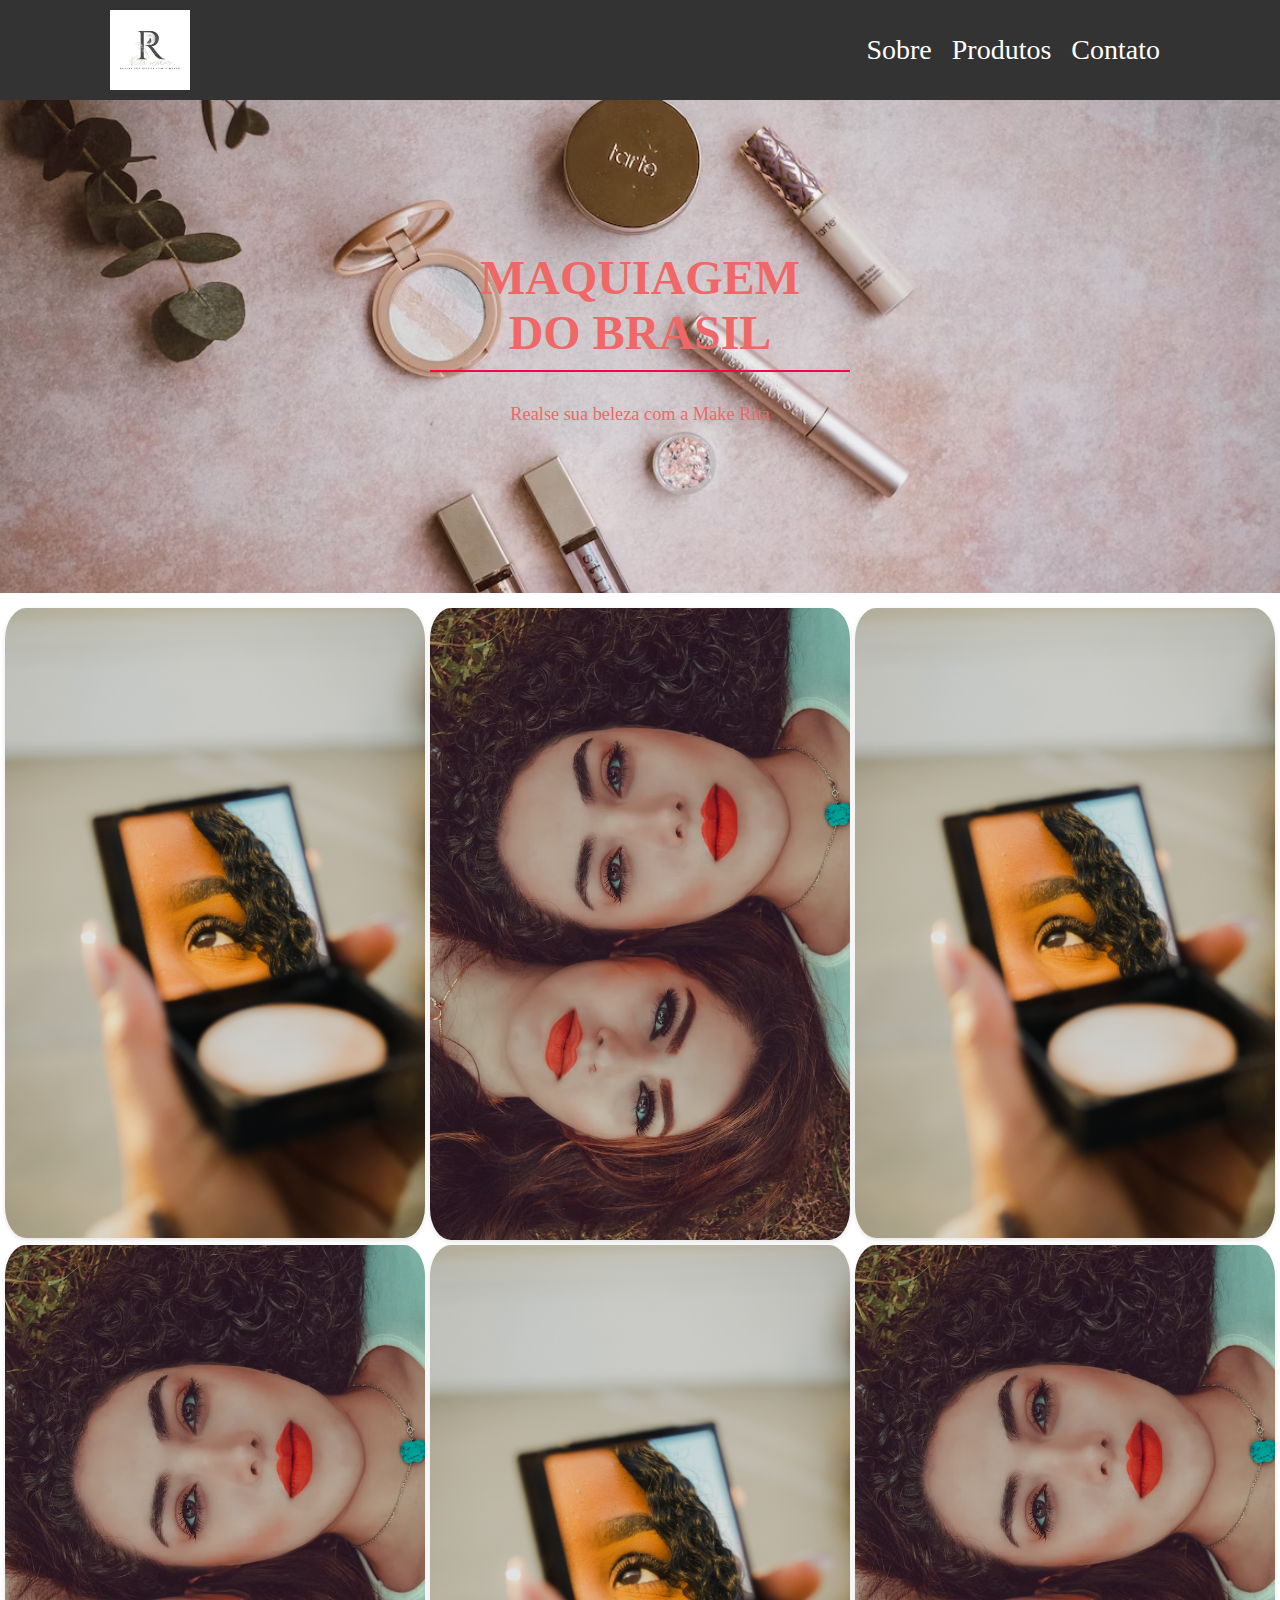
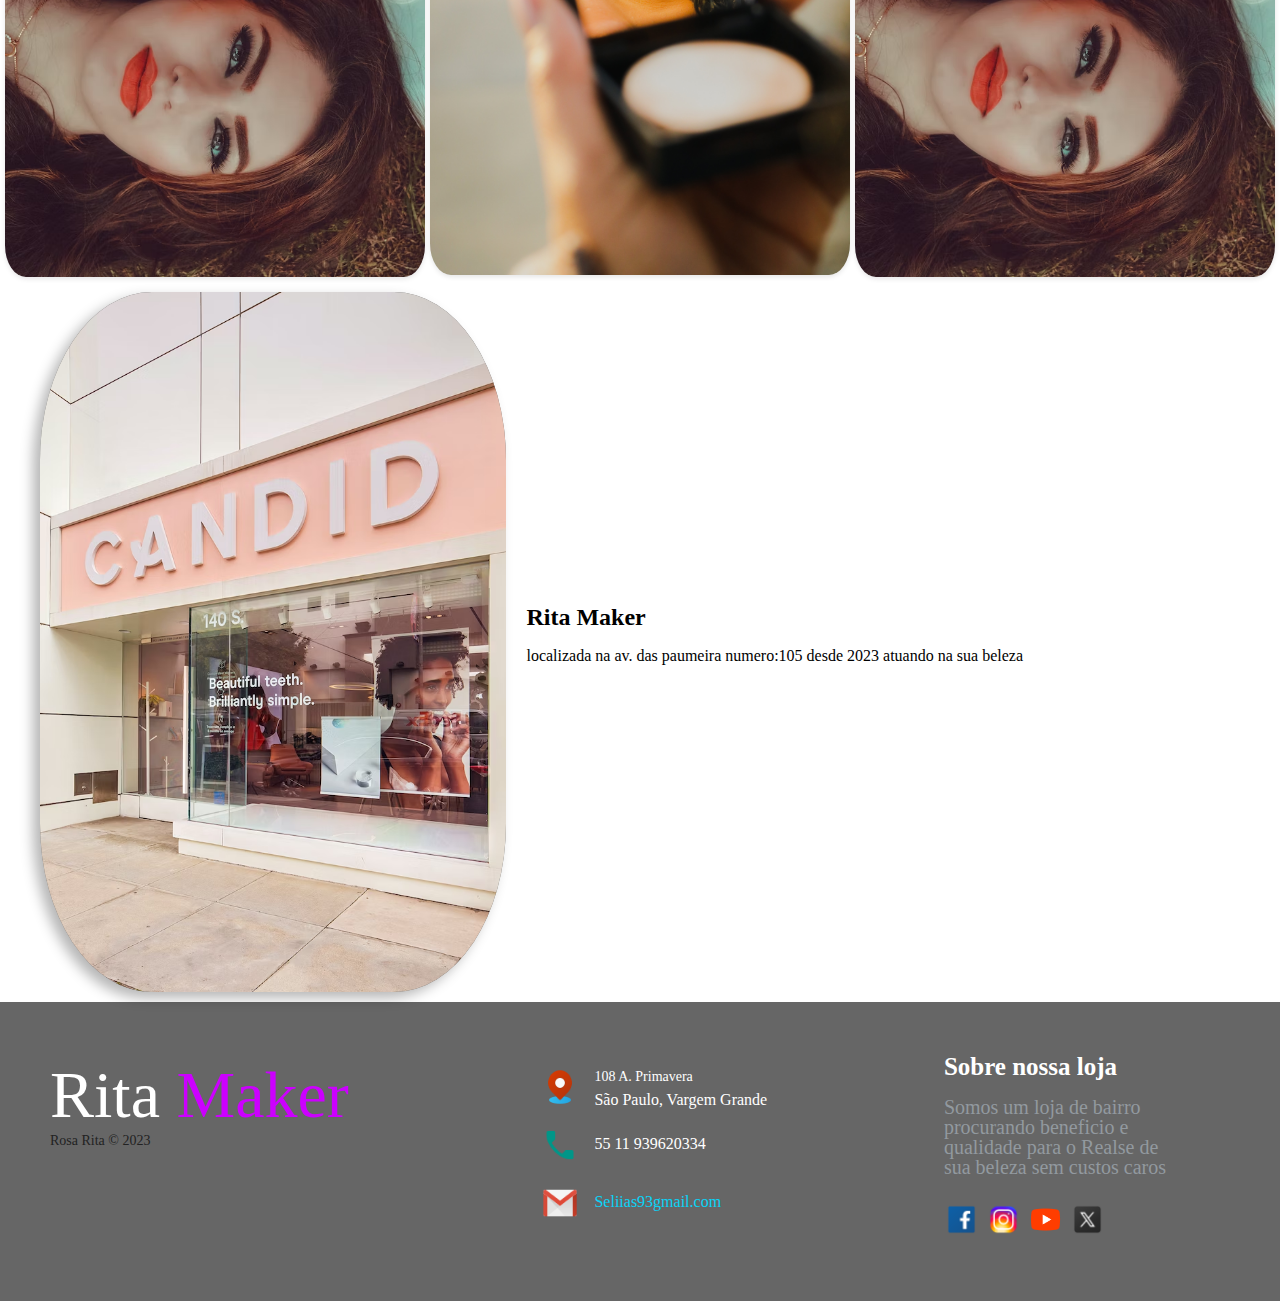
==== index.html @ ff686bc4 "." ====
<!DOCTYPE html>
<html lang="pt-br">
<head>
    <meta charset="UTF-8">
    <meta name="viewport" content="width=device-width, initial-scale=1.0">
    <link rel="stylesheet" href="style.css">
    <title>Menu de Interação</title>
    <styl>
    </style>
</head>
<body>
    
    <header>
        <img src="img/Untitled_logo_1_free-file.jpg" alt="Logo da Loja">
        <nav>
            <a href="sobre.html">Sobre</a>
            <a href="#">Produtos</a>
            <a href="#">Contato</a>
        </nav>
    </header>

    
	<main class="intro">
		<h1>Maquiagem<br>do Brasil</h1>
		<p>Realse sua beleza com a Make Rita </p>
	</main>


    <div class="container">
    <div class="gallery"> 
        <img src="img/peter-kalonji-LH74lRYvBY4-unsplash.jpg" alt="Foto 1" class="grow">
        <img src="img/2.avif" alt="Foto 2" class="grow">
        <img src="img/peter-kalonji-LH74lRYvBY4-unsplash.jpg" alt="Foto 3" class="grow">
        <img src="img/2.avif" alt="Foto 4" class="grow">
        <img src="img/peter-kalonji-LH74lRYvBY4-unsplash.jpg" alt="Foto 5" class="grow">
        <img src="img/2.avif" alt="Foto 6" class="grow">
    </div>
</div>

<div class="container-house">
    <div class="content-house">
        <h1>Rita Maker</h1>
        <p>localizada na av. das paumeira  numero:105 desde 2023 atuando na sua beleza </p>
    </div>
    <div class="image-house">
        <img  src="img/house.avif"  height="700px" alt="house" class="img-house">
    </div>
</div>

    <footer class="footer-distributed">
    
    <div class="footer-left">
    
     <h3>Rita <span>Maker</span></h3>
    <p class="footer-company-name">Rosa Rita © 2023</p>
    </div>
    <div class="footer-center">
        <div class="localization" >
            <i class="fa fa-map-marker"> <img src="img/img/icons8-localização-48.png"  height="40px" alt=""></i>
            <p><span>108 A. Primavera</span> São Paulo, Vargem Grande</p>
        </div>
    <div class="localization">
        <i class="fa fa-phone"><img src="img/img/icons8-telefone-48.png" height="40px" alt=""></i>
        <p>55 11  939620334</p>
    </div>
    <div class="localization">
        <i class="fa fa-envelope"><img src="img/img/icons8-gmail-48.png" height="40px"  alt="telefone"></i>
        <p><a href="mailto:support@company.com">Seliias93gmail.com</a></p>
    </div>
    </div>
    <div class="footer-right">
        <p class="footer-company-about">
        <span>Sobre nossa loja </span>
        Somos um loja de bairro procurando beneficio e qualidade para o Realse de sua beleza sem 
        custos caros  </p> 
    <div class="footer-icons">
        <a href="#"><i class="fa fa-facebook"><img src="img/icons8-facebook-windows-11-color/icons8-facebook-144.png" alt=""></i></a>
        <a href="#"><i class="fa fa-twitter"> <img src="img/icons8-instagram-color/icons8-instagram-144.png" alt=""></i></a>
        <a href="#"><i class="fa fa-linkedin"><img src="img/icons8-reproduzir-youtube-color/icons8-reproduzir-youtube-240.png" alt=""></i></a>
        <a href="#"><i class="fa fa-github"> <img src="img/icons8-twitterx-windows-11-color/icons8-twitterx-144.png" alt=""></i></a>
    </div>
    </div>
    </footer>
    </div>

    

<script src="script.js"></script>

</body>
</html>
---- style.css ----
body {
    font-family: Arial, sans-serif;
    margin: 0;
    padding: 0;
}

header {
    display: flex;
    font-family: Arial, Helvetica, sans-serif;
    align-items: center;
    justify-content: space-between;
    background-color: #333;
    font-size: 28px;
    padding: 10px 110px;
}

.container{
	margin: auto;
	display: block;
}

.intro {
    background:  url('img/photo-15.avif') no-repeat center center;
    background-size: cover;
    padding: 150px 0px; 
    text-align: center;
    color: #f06767;
    margin-bottom: 10px;
}

.intro h1 {

    text-transform: uppercase;
    font-size: 3em;
}

.intro h1::after{
    content: '';
    display: block;
    width: 420px;
    height: 2px;
    background: #ff004c;
    margin: 10px auto;
}

.intro p {
    font-style: arial;
    font-size: 1.145em;
    font: bold;
}


img {
    display: block;
    max-width: 100%;
	background-color: #666;
  }
  
header img {
    max-width: 80px;
    height: auto;
}

nav {
    display: flex;
    align-items: center;
}

nav a {
    color: #fff;
    text-decoration: none;
    padding: 8px 10px;
}


.gallery {
    display: grid;
    grid-template-columns: repeat(3, 1fr);
    gap: 5px;
    padding: 5px;
}

.gallery img {
    max-width: auto ;
    height: auto;
    border-radius: 5%;
    box-shadow: 0px 2px 5px rgba(0, 0, 0, 0.1);
}


@import url(https://fonts.googleapis.com/css?family=Open+Sans:400,500,300,700);

* {
  font-family: Open Sans;
}



.container-house {
    display: flex;
    align-items: center;
    max-width: 1200px;
	min-width: 600px;
    margin: 0 auto;
    background-color: #fff;
    box-shadow: 0px 0px 0px rgba(0, 0, 0, 0.1);
	flex-direction: row-reverse;
	padding: 10px 10px;
}

/* Estilos para o Conteúdo */
.content-house {
    flex: 1;
    padding: 20px;
}

h1 {
    font-size: 24px;
    margin-top: 0;
}

p {
    font-size: 16px;
}

/* Estilos para a Imagem */
.image {
    flex: 1;
    display: flex;
    justify-content: flex-end;
}

.image img {
    max-width: 100%;
    max-height: 60%;
}

.img-house{
	border-radius: 24%;
    box-shadow: -7px 6px 13px #0000004a;
}

.section {
  width: 100%;
  display: inline-block;
  background: #333;
  height: 50vh;
  text-align: center;
  font-size: 22px;
  font-weight: 700;
  text-decoration: underline;
}

.footer-distributed{
	background: #666;
	box-shadow: 0 1px 1px 0 rgba(0, 0, 0, 0.12);
	box-sizing: border-box;
	width: 100%;
	text-align: left;
	font: bold 16px sans-serif;
	padding: 55px 50px;
}

.footer-distributed .footer-left,
.footer-distributed .footer-center,
.footer-distributed .footer-right{
	display: inline-block;
	vertical-align: top;
}

/* Footer left */

.footer-distributed .footer-left{
	width: 40%;
}

/* The company logo */

.footer-distributed h3{
	color:  #ffffff;
	font: normal 66px 'Open Sans', cursive;
	margin: 0;
}

.footer-distributed h3 span{
	color:  rgb(204, 0, 255);
}

/* Footer links */

.footer-distributed .footer-links{
	color:  #ffffff;
	margin: 20px 0 12px;
	padding: 0;
}

.footer-distributed .footer-links a{
	display:inline-block;
	line-height: 1.8;
  font-weight:400;
	text-decoration: none;
	color:  inherit;
}

.footer-distributed .footer-company-name{
	color:  #222;
	font-size: 14px;
	font-weight: normal;
	margin: 0;
}

/* Footer Center */

.footer-distributed .footer-center{
	width: 35%;
}

.footer-distributed .footer-center i{
	background-color:  #666;
	color: #ffffff;
	font-size: 25px;
	width: 38px;
	height: 38px;
	border-radius: 50%;
	text-align: center;
	line-height: 42px;
	margin: 10px 15px;
	vertical-align: middle;
}

.footer-distributed .footer-center i.fa-envelope{
	font-size: 17px;
	line-height: 38px;
}

.footer-distributed .footer-center p{
	display: inline-block;
	color: #ffffff;
  font-weight:400;
	vertical-align: middle;
	margin:0;
}

.footer-distributed .footer-center p span{
	display:block;
	font-weight: normal;
	font-size:14px;
	line-height:2;
}

.footer-distributed .footer-center p a{
	color:  rgb(9, 212, 248);
	text-decoration: none;;
}

.footer-distributed .footer-links a:before {
  content: "|";
  font-weight:300;
  font-size: 20px;
  left: 0;
  color: #fff;
  display: inline-block;
  padding-right: 5px;
}

.footer-distributed .footer-links .link-1:before {
  content: none;
}

/* Footer Right */

.footer-distributed .footer-right{
	width: 20%;
}

.footer-distributed .footer-company-about{
	line-height: 20px;
	color:  #92999f;
	font-size: 20px;
	font-weight: normal;
	margin: 0;
}

.footer-distributed .footer-company-about span{
	display: block;
	color:  #ffffff;
	font-size: 25px;
	font-weight: bold;
	margin-bottom: 20px;
}

.footer-distributed .footer-icons{
	margin-top: 25px;
}

.footer-distributed .footer-icons a{
	display: inline-block;
	width: 35px;
	height: 35px;
	cursor: pointer;
	background-color:  #33383b;
	border-radius: 2px;

	font-size: 20px;
	color: #ffffff;
	text-align: center;
	line-height: 35px;

	margin-right: 3px;
	margin-bottom: 5px;
}

.localization{
	display: flex;
	align-items: center;
}

/* If you don't want the footer to be responsive, remove these media queries */

@media (max-width: 880px) {

	.footer-distributed{
		font: bold 14px sans-serif;
	}

	.footer-distributed .footer-left,
	.footer-distributed .footer-center,
	.footer-distributed .footer-right{
		display: block;
		width: 100%;
		margin-bottom: 40px;
		text-align: center;
	}

	.footer-distributed .footer-center i{
		margin-left: 0;
	}

}


.grow:hover
{
        -webkit-transform: scale(1.3);
        -ms-transform: scale(1.3);
        transform: scale(1.3);
}

.image-container {
	position: relative;
	cursor: pointer;
  }
  
  #descricao {
	position: absolute;
	bottom: 10px;
	left: 0;
	width: auto;
	background-color: rgba(0, 0, 0, 0.7);
	color: white;
	padding: 5px;
	display: none;
  }
  
  #imagem:hover + #descricao {
	display: block;
  }
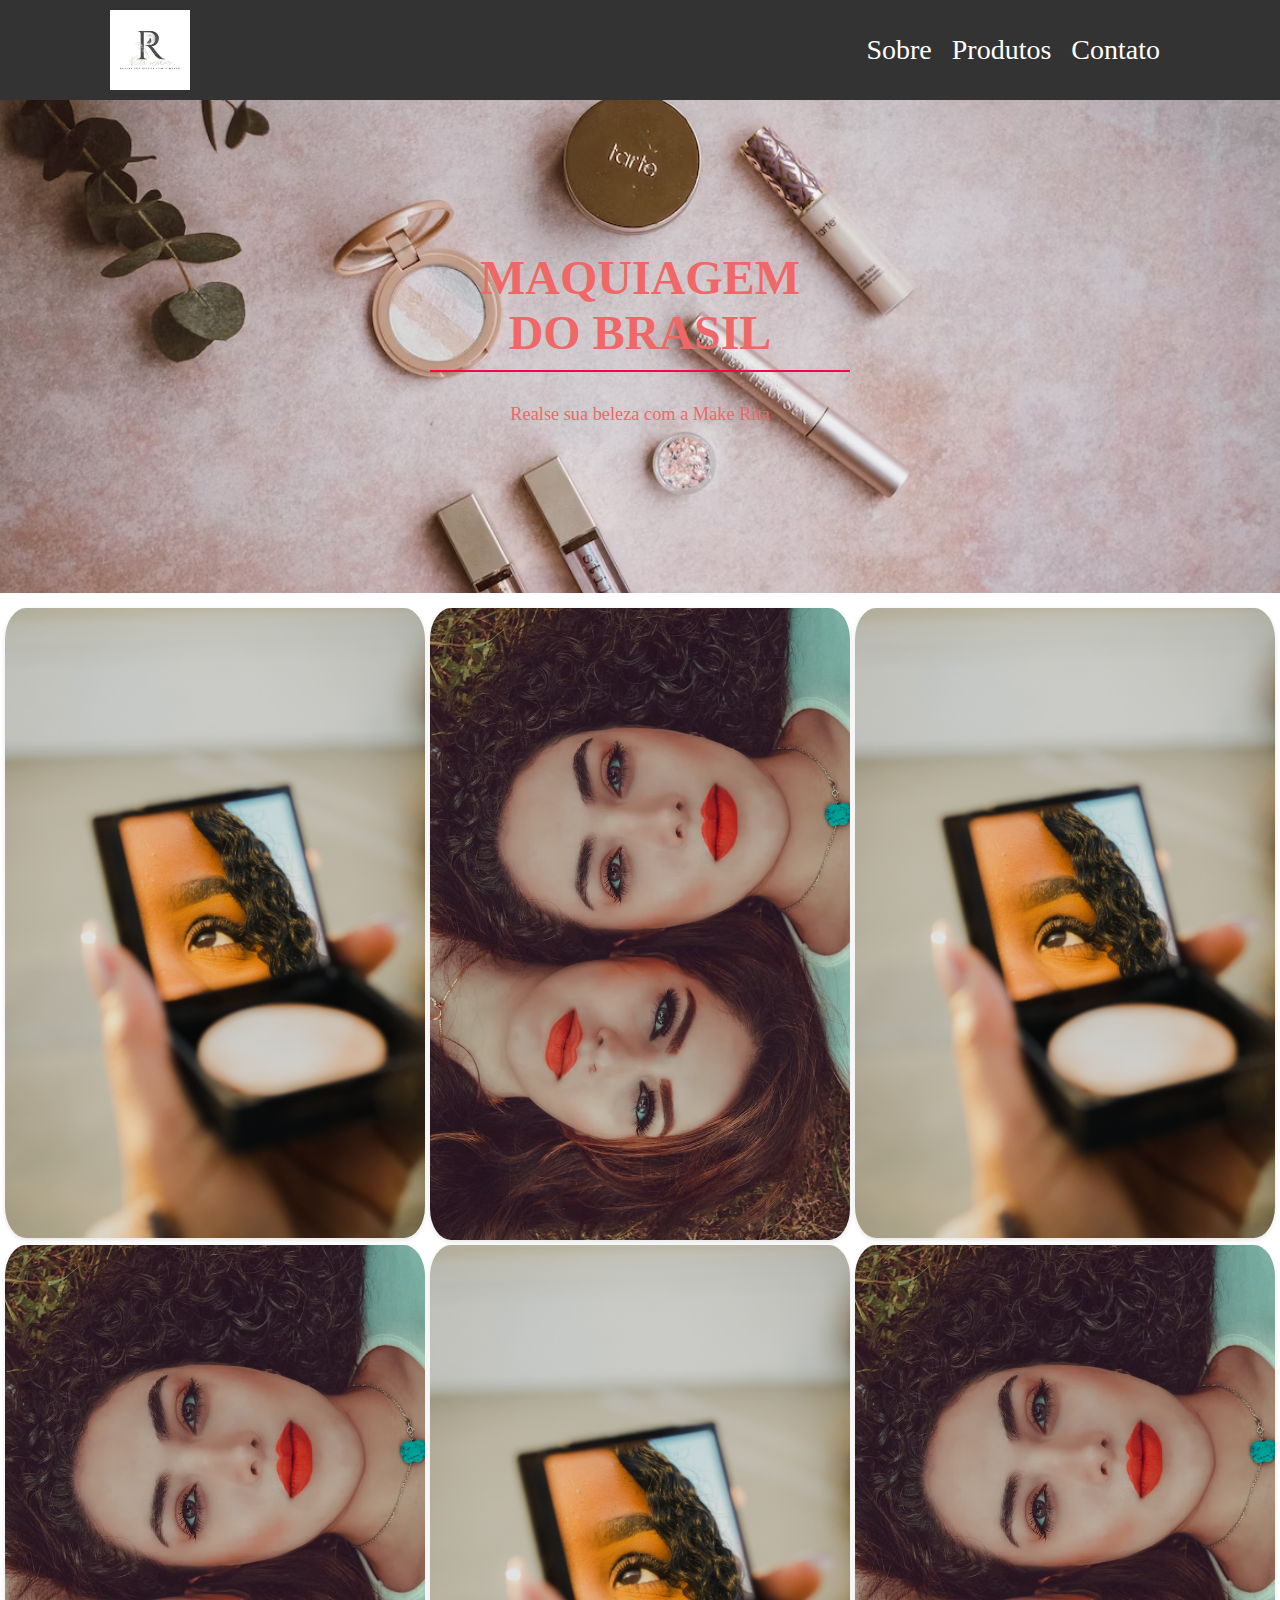
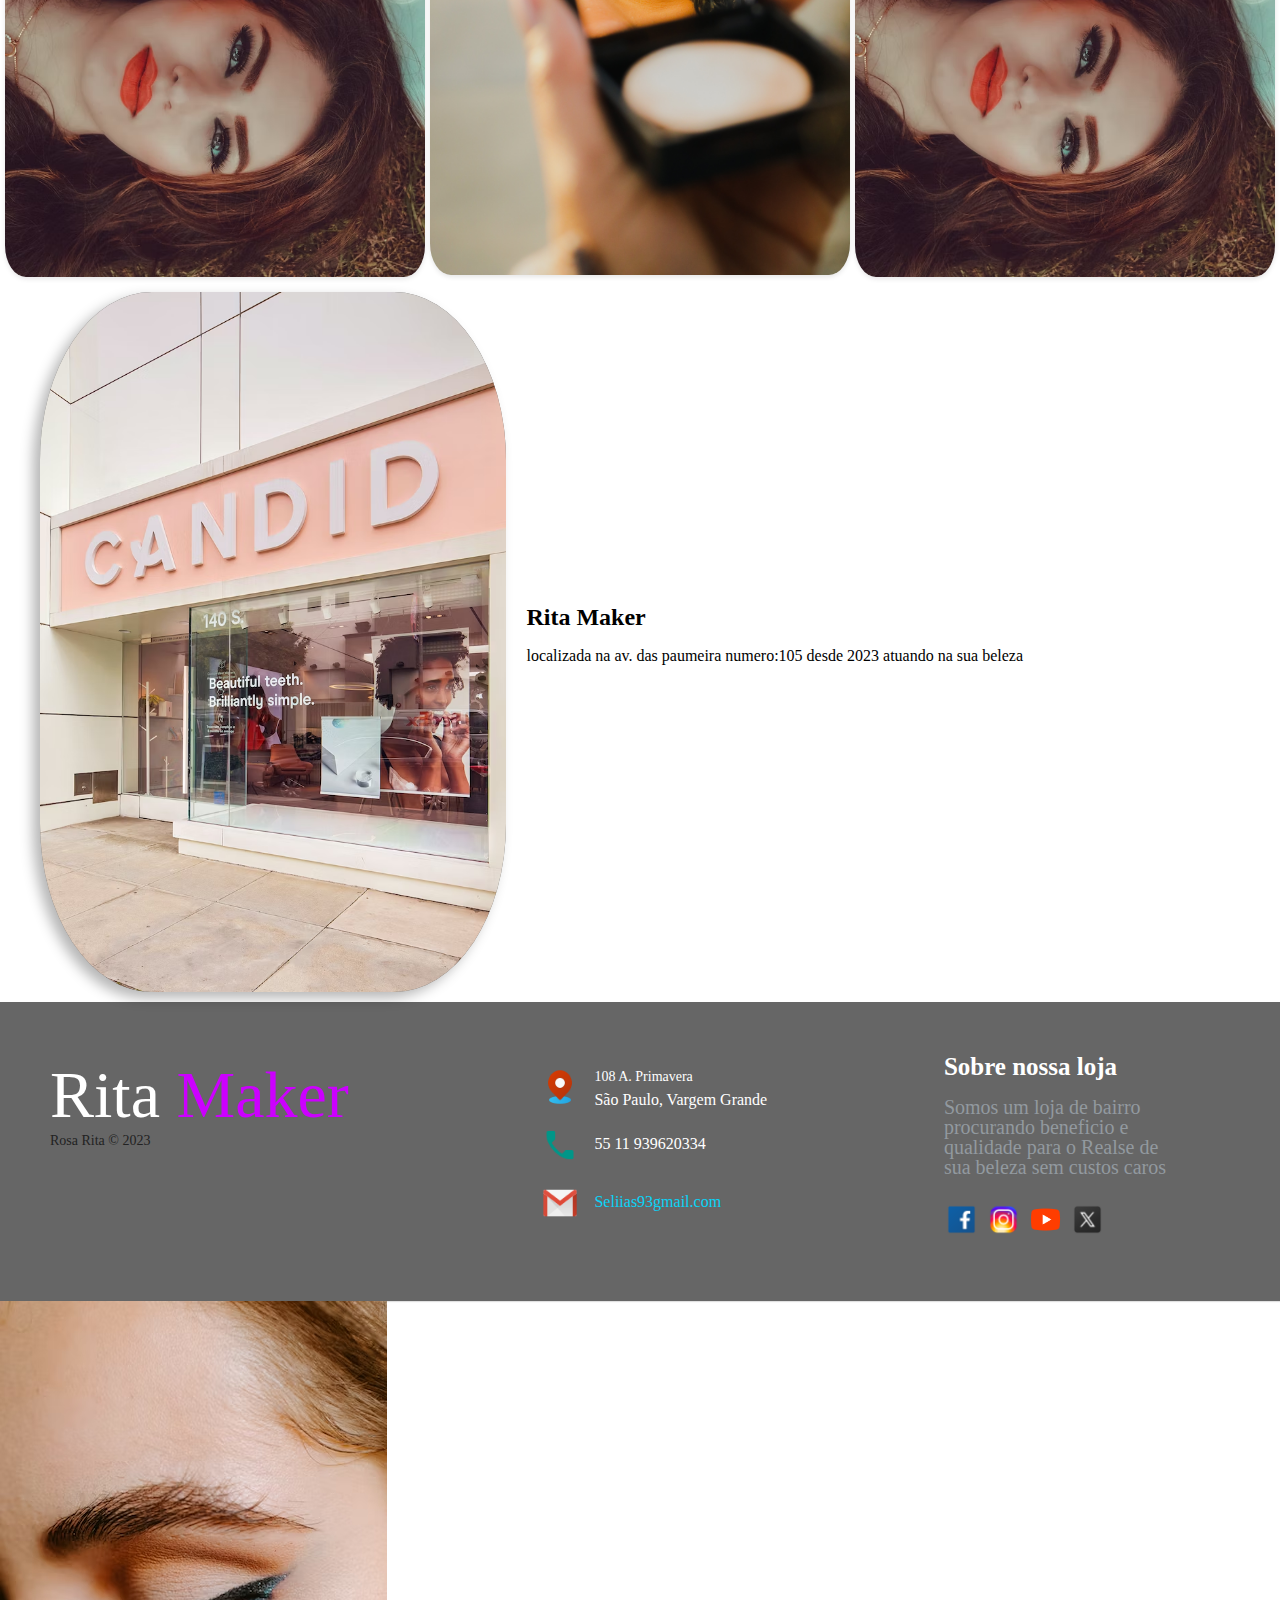
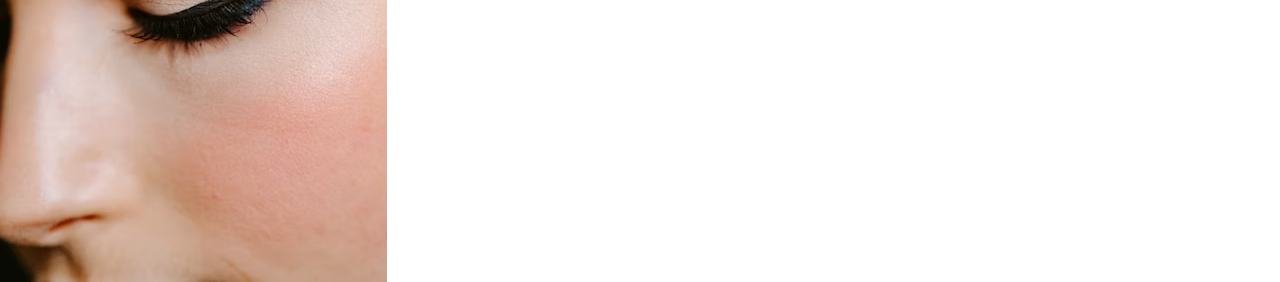
==== commit a1c58fa3: "." ====
--- a/index.html
+++ b/index.html
@@ -83,7 +83,13 @@
     </footer>
     </div>
 
-    
+
+    <div class="image-container">
+        <img src="img/3.avif" alt="auto" id="imagem" />
+        <p id="descricao">Base de cabeça de cogumelo,almofada de ar CC creme BB <br> 
+            creme, corretivo hidratante, base de maquiagem brilhante de longa <br>
+             duração com esponja de maquiagem de cogumelo, fácil de aplicar, redonda </p>
+      </div>
 
 <script src="script.js"></script>
 
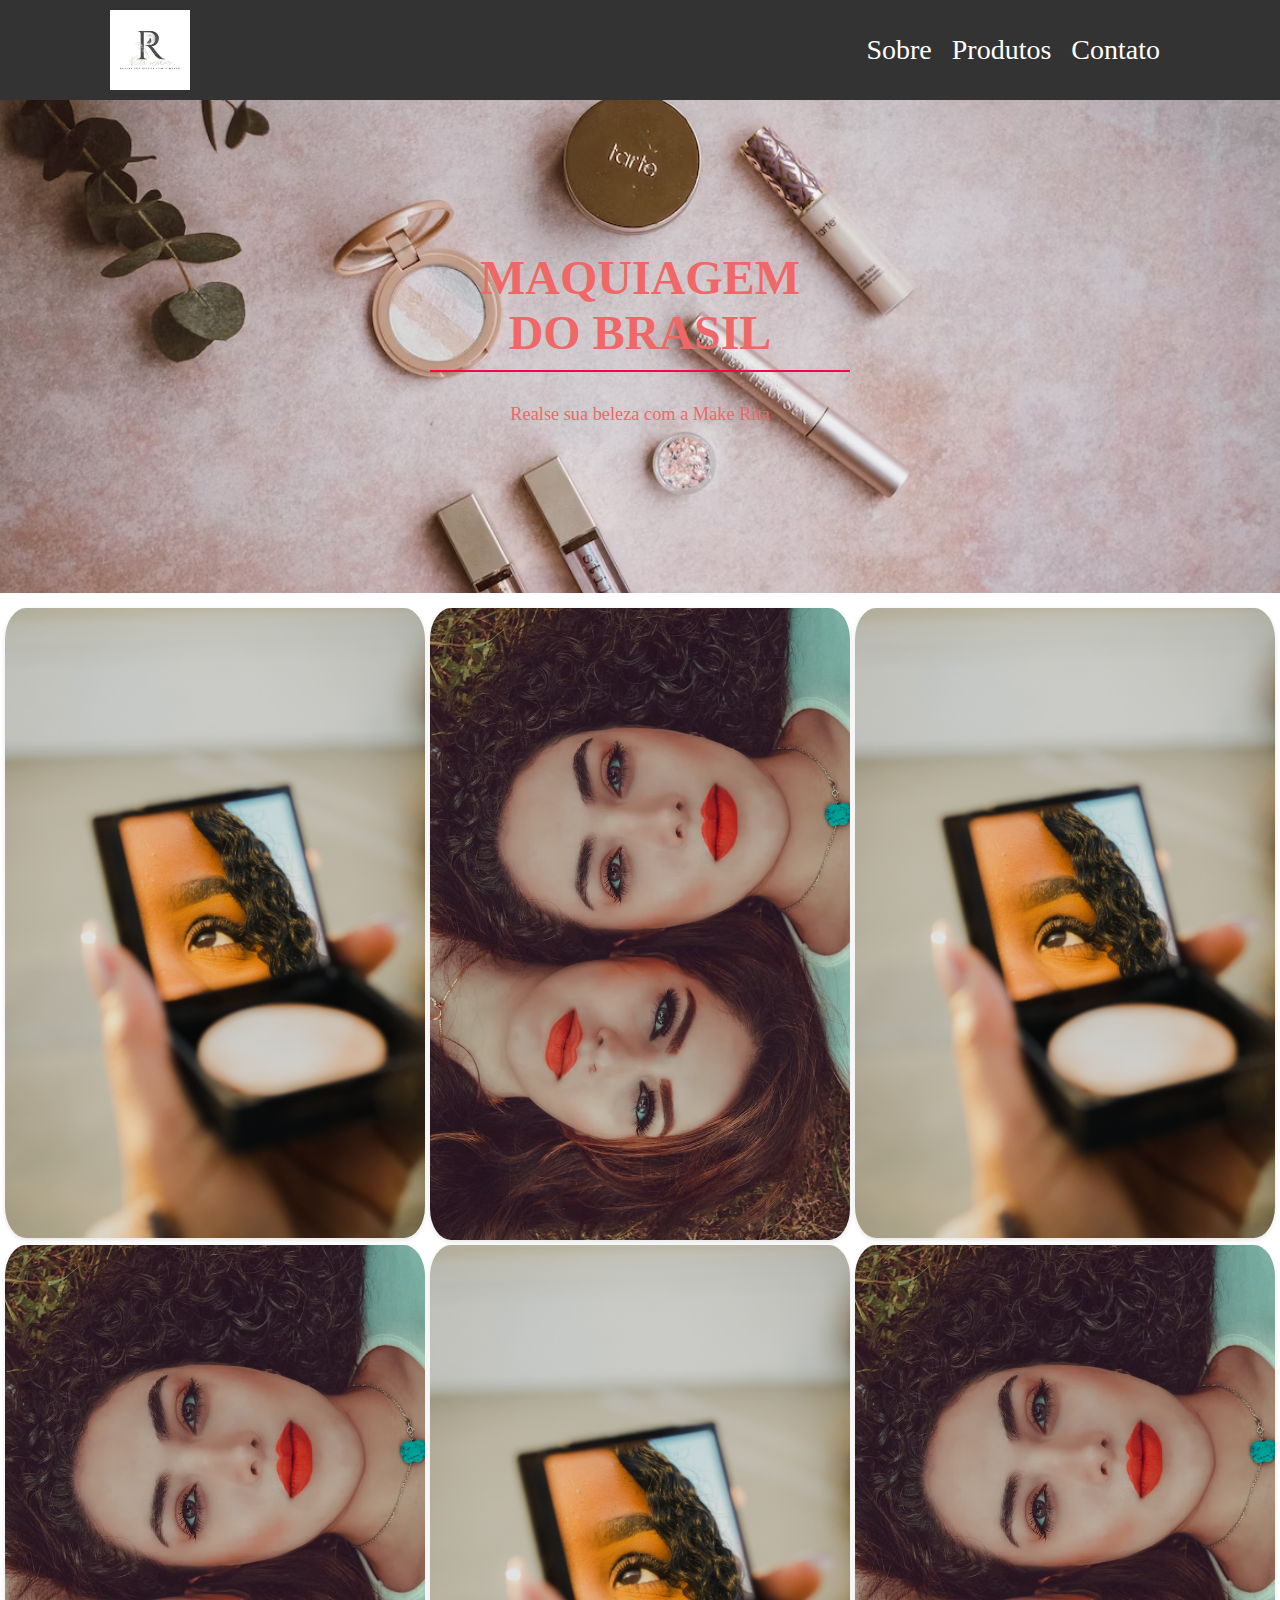
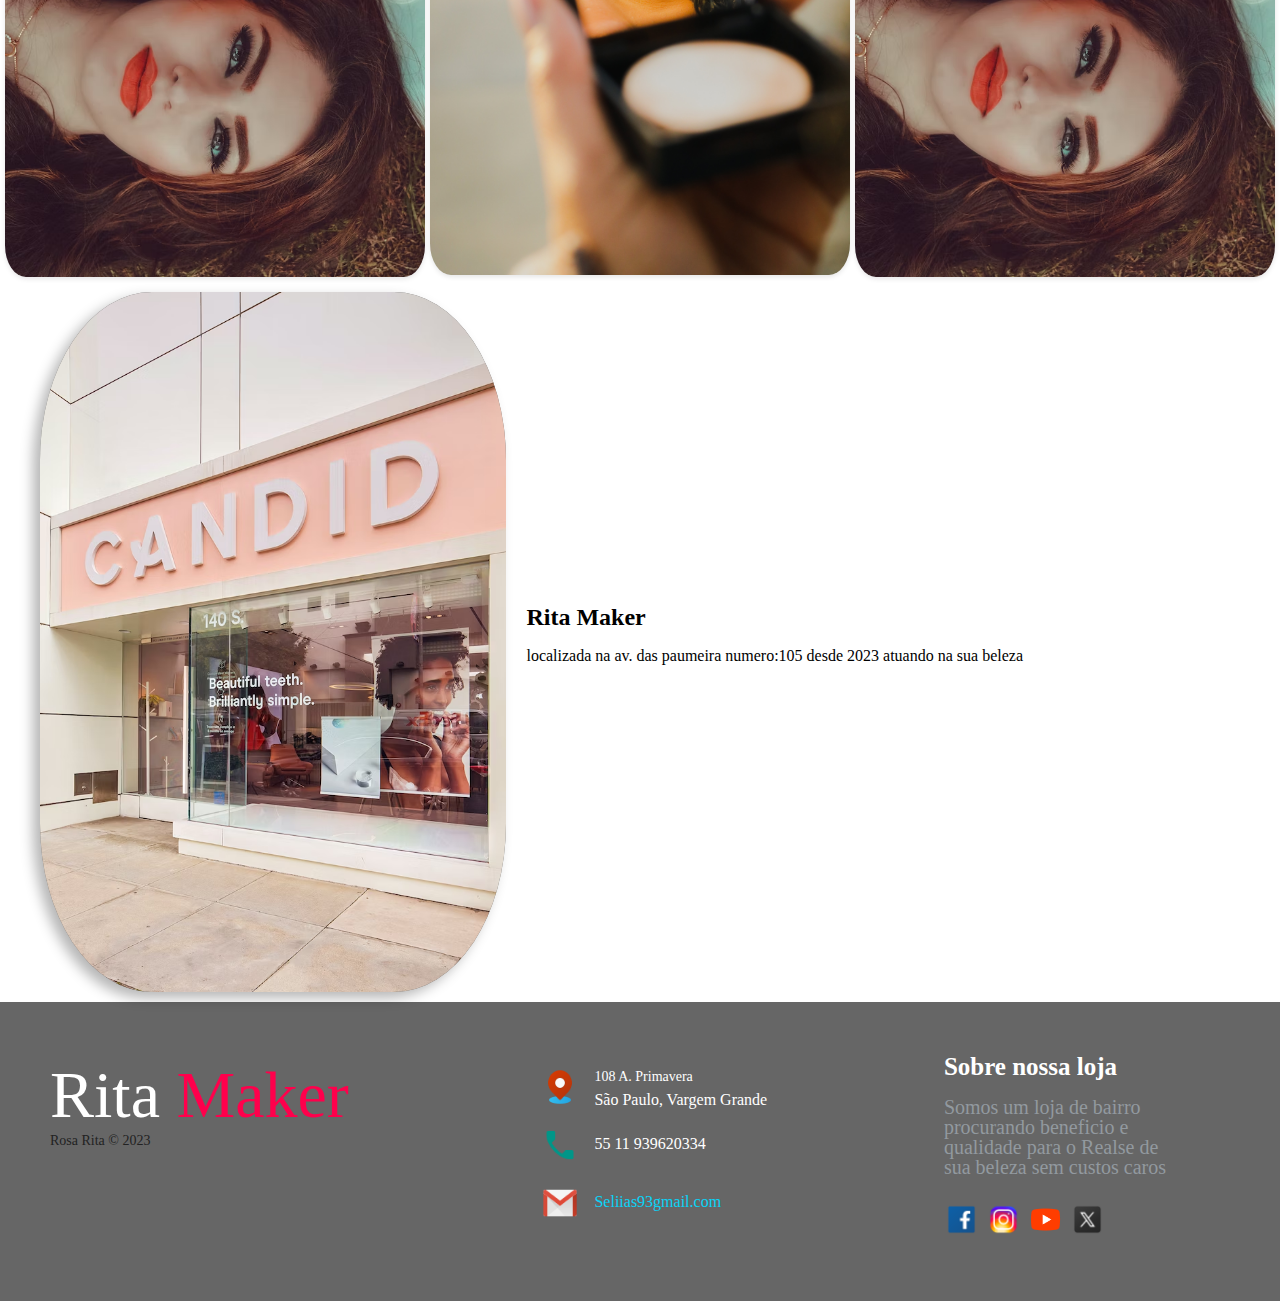
==== commit 0dd316ef: "." ====
--- a/index.html
+++ b/index.html
@@ -11,11 +11,13 @@
 <body>
     
     <header>
+        <a href="index.html">
         <img src="img/Untitled_logo_1_free-file.jpg" alt="Logo da Loja">
+        </a>
         <nav>
-            <a href="sobre.html">Sobre</a>
-            <a href="#">Produtos</a>
-            <a href="#">Contato</a>
+            <a href="sobre.html" class="menu-nav">Sobre</a>
+            <a href="Produtos.html" class="menu-nav">Produtos</a>
+            <a href="contato.html" class="menu-nav">Contato</a>
         </nav>
     </header>
 
@@ -82,15 +84,6 @@
     </div>
     </footer>
     </div>
-
-
-    <div class="image-container">
-        <img src="img/3.avif" alt="auto" id="imagem" />
-        <p id="descricao">Base de cabeça de cogumelo,almofada de ar CC creme BB <br> 
-            creme, corretivo hidratante, base de maquiagem brilhante de longa <br>
-             duração com esponja de maquiagem de cogumelo, fácil de aplicar, redonda </p>
-      </div>
-
 <script src="script.js"></script>
 
 </body>
--- a/style.css
+++ b/style.css
@@ -71,6 +71,14 @@
     text-decoration: none;
     padding: 8px 10px;
 }
+
+.menu-nav:hover {
+    background-color: transparent;
+    border: 1px solid #f9004d;
+    cursor: pointer;
+    color: #f9004d;
+  }
+
 
 
 .gallery {
@@ -183,7 +191,7 @@
 }
 
 .footer-distributed h3 span{
-	color:  rgb(204, 0, 255);
+	color: #ff004c;
 }
 
 /* Footer links */
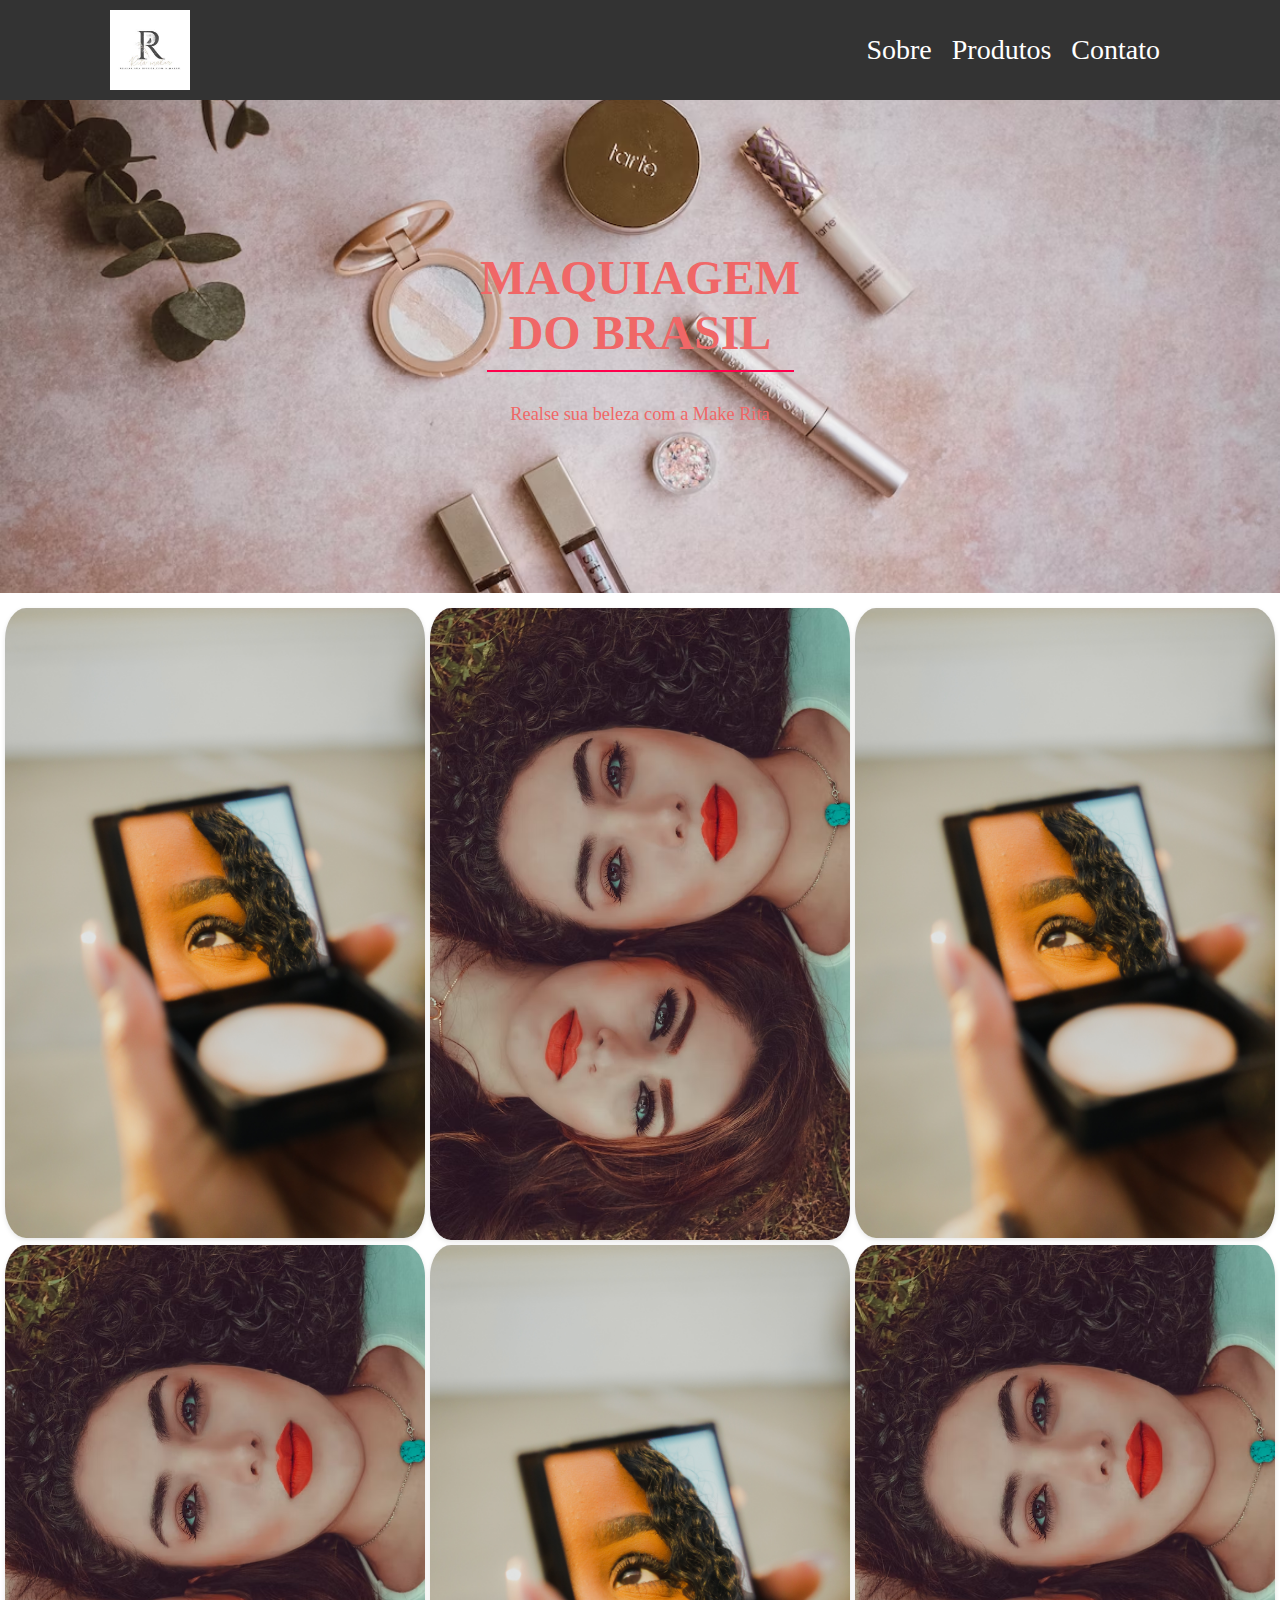
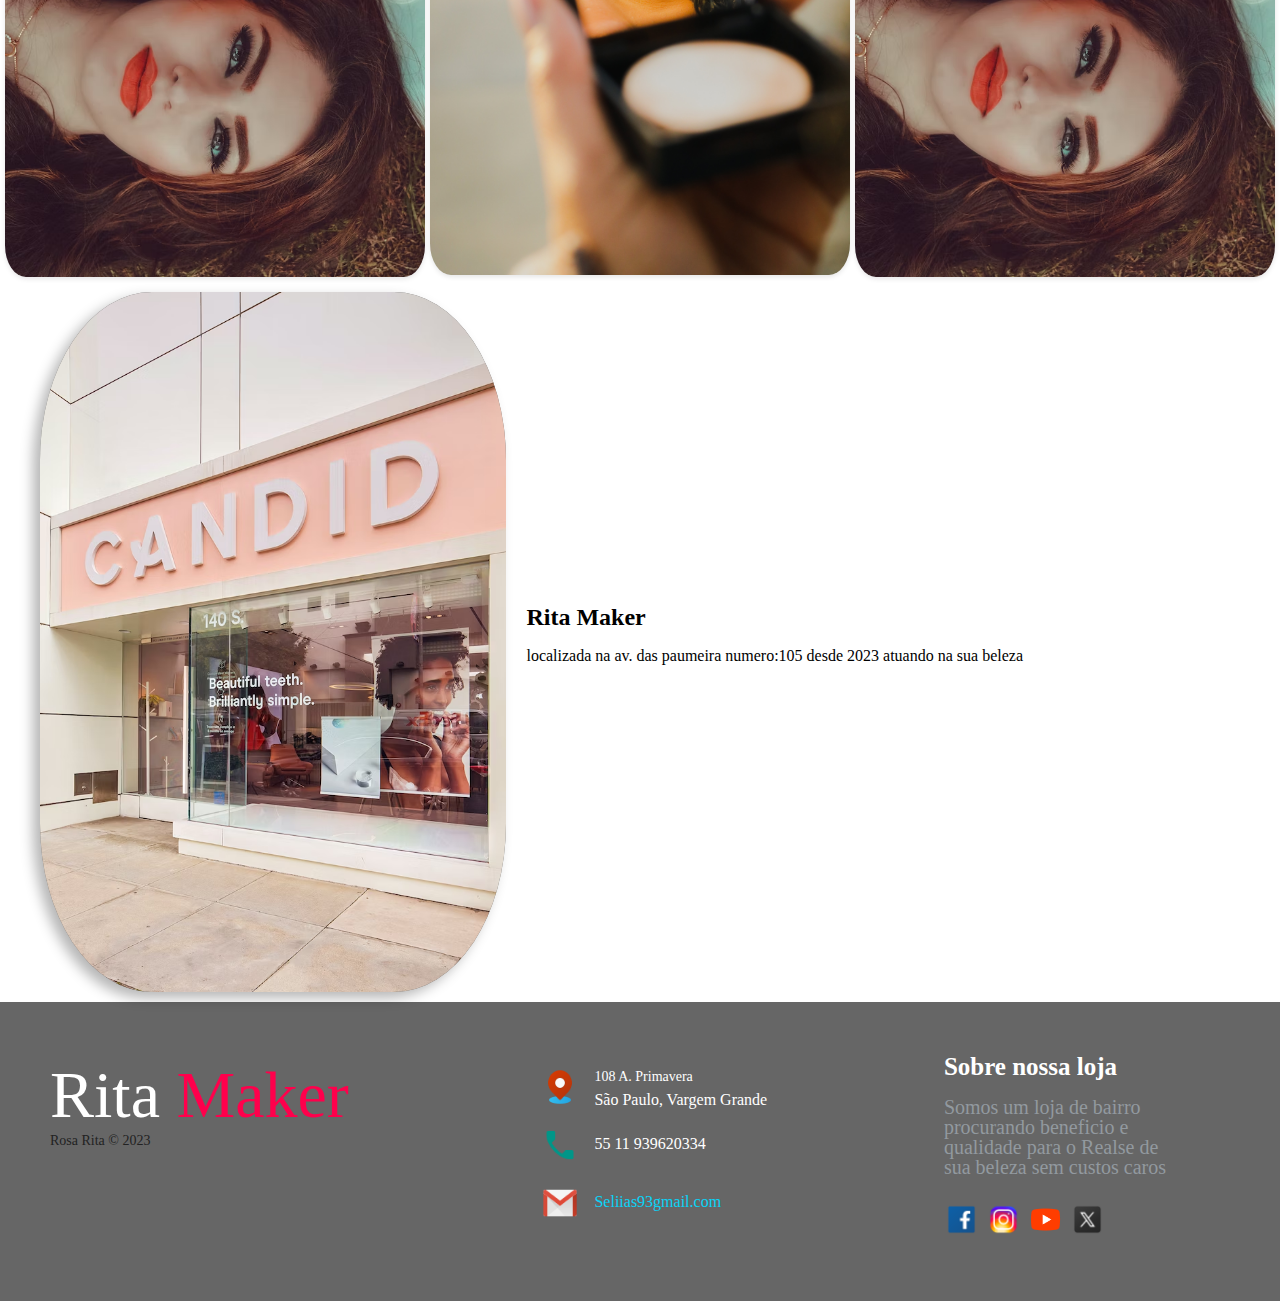
==== commit af87229b: "." ====
--- a/index.html
+++ b/index.html
@@ -10,7 +10,7 @@
 </head>
 <body>
     
-    <header>
+    <header class="cabeca">
         <a href="index.html">
         <img src="img/Untitled_logo_1_free-file.jpg" alt="Logo da Loja">
         </a>
--- a/style.css
+++ b/style.css
@@ -37,7 +37,7 @@
 .intro h1::after{
     content: '';
     display: block;
-    width: 420px;
+    width: 307px;
     height: 2px;
     background: #ff004c;
     margin: 10px auto;
@@ -47,6 +47,22 @@
     font-style: arial;
     font-size: 1.145em;
     font: bold;
+}
+@media (max-width: 768px) {
+    .cabeca{
+       padding: 5px 2px 5px 2px;
+       font-size: 18px;
+      
+    }
+    .add-to-cart-btn{
+      margin-left: 9px;
+    }
+    #btn-ps{
+        margin-left: 2px;
+    }
+    .intro h1::after{
+        margin: 30px 20px;
+    }
 }
 
 
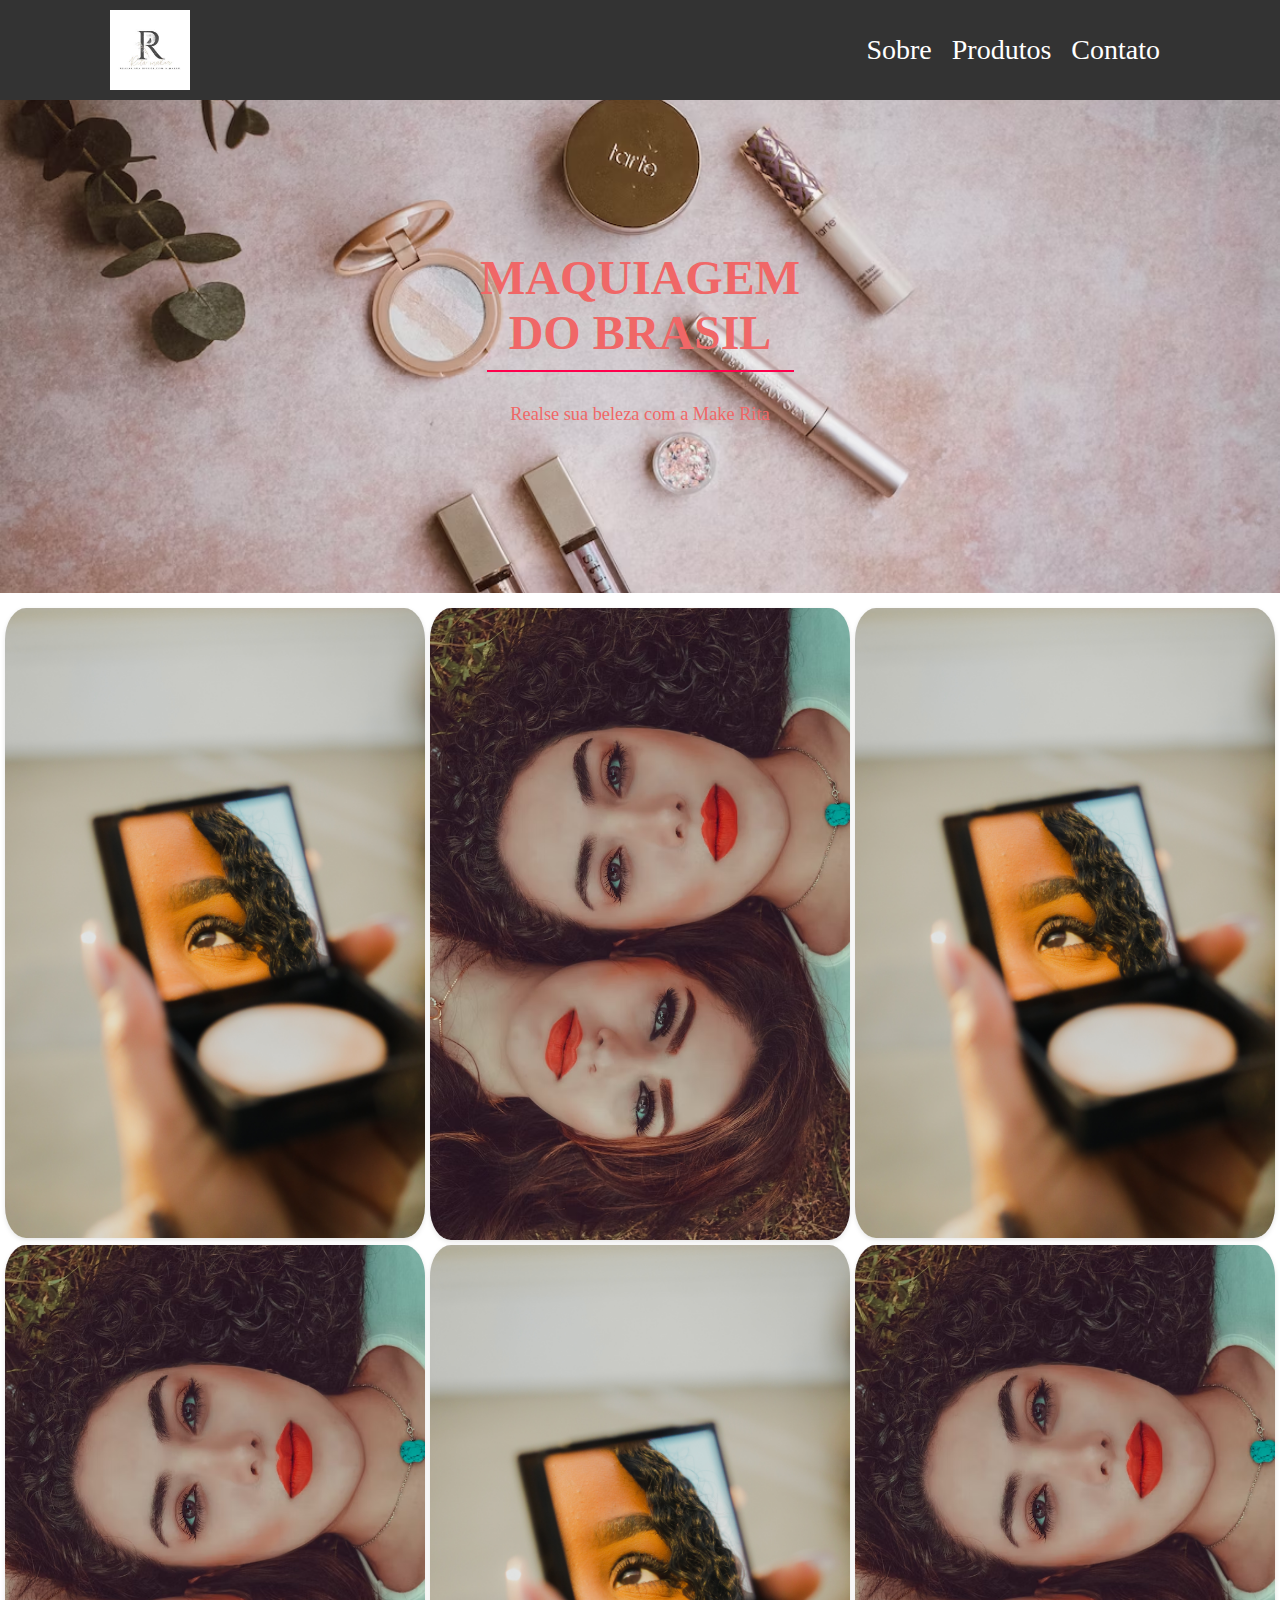
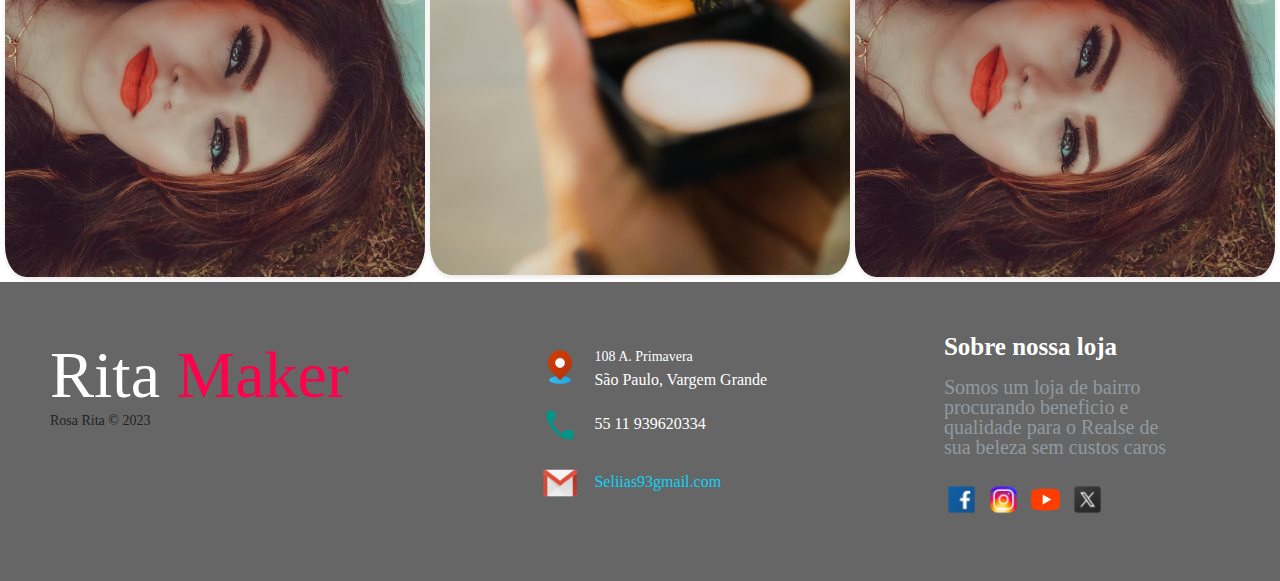
==== commit e4889273: "." ====
--- a/index.html
+++ b/index.html
@@ -39,15 +39,7 @@
     </div>
 </div>
 
-<div class="container-house">
-    <div class="content-house">
-        <h1>Rita Maker</h1>
-        <p>localizada na av. das paumeira  numero:105 desde 2023 atuando na sua beleza </p>
-    </div>
-    <div class="image-house">
-        <img  src="img/house.avif"  height="700px" alt="house" class="img-house">
-    </div>
-</div>
+
 
     <footer class="footer-distributed">
     
--- a/style.css
+++ b/style.css
@@ -104,6 +104,12 @@
     padding: 5px;
 }
 
+@media (max-width:768px){
+	.gallery{
+		grid-template-columns: repeat(2, 1fr);
+	}
+}
+
 .gallery img {
     max-width: auto ;
     height: auto;
@@ -132,10 +138,30 @@
 	padding: 10px 10px;
 }
 
+@media (max-width:768px){
+	.content-house{
+		margin: 0px;
+		background-color: red;
+	}
+	.img-house{
+		height: 300px;
+		}
+		.content-house p {
+		max-width: 10ch;
+		margin: 0px 0px 0px 0px;
+		}
+}
+
 /* Estilos para o Conteúdo */
 .content-house {
     flex: 1;
     padding: 20px;
+}
+
+@media (768px){
+	.content-house {
+		padding: 0px;
+	}
 }
 
 h1 {
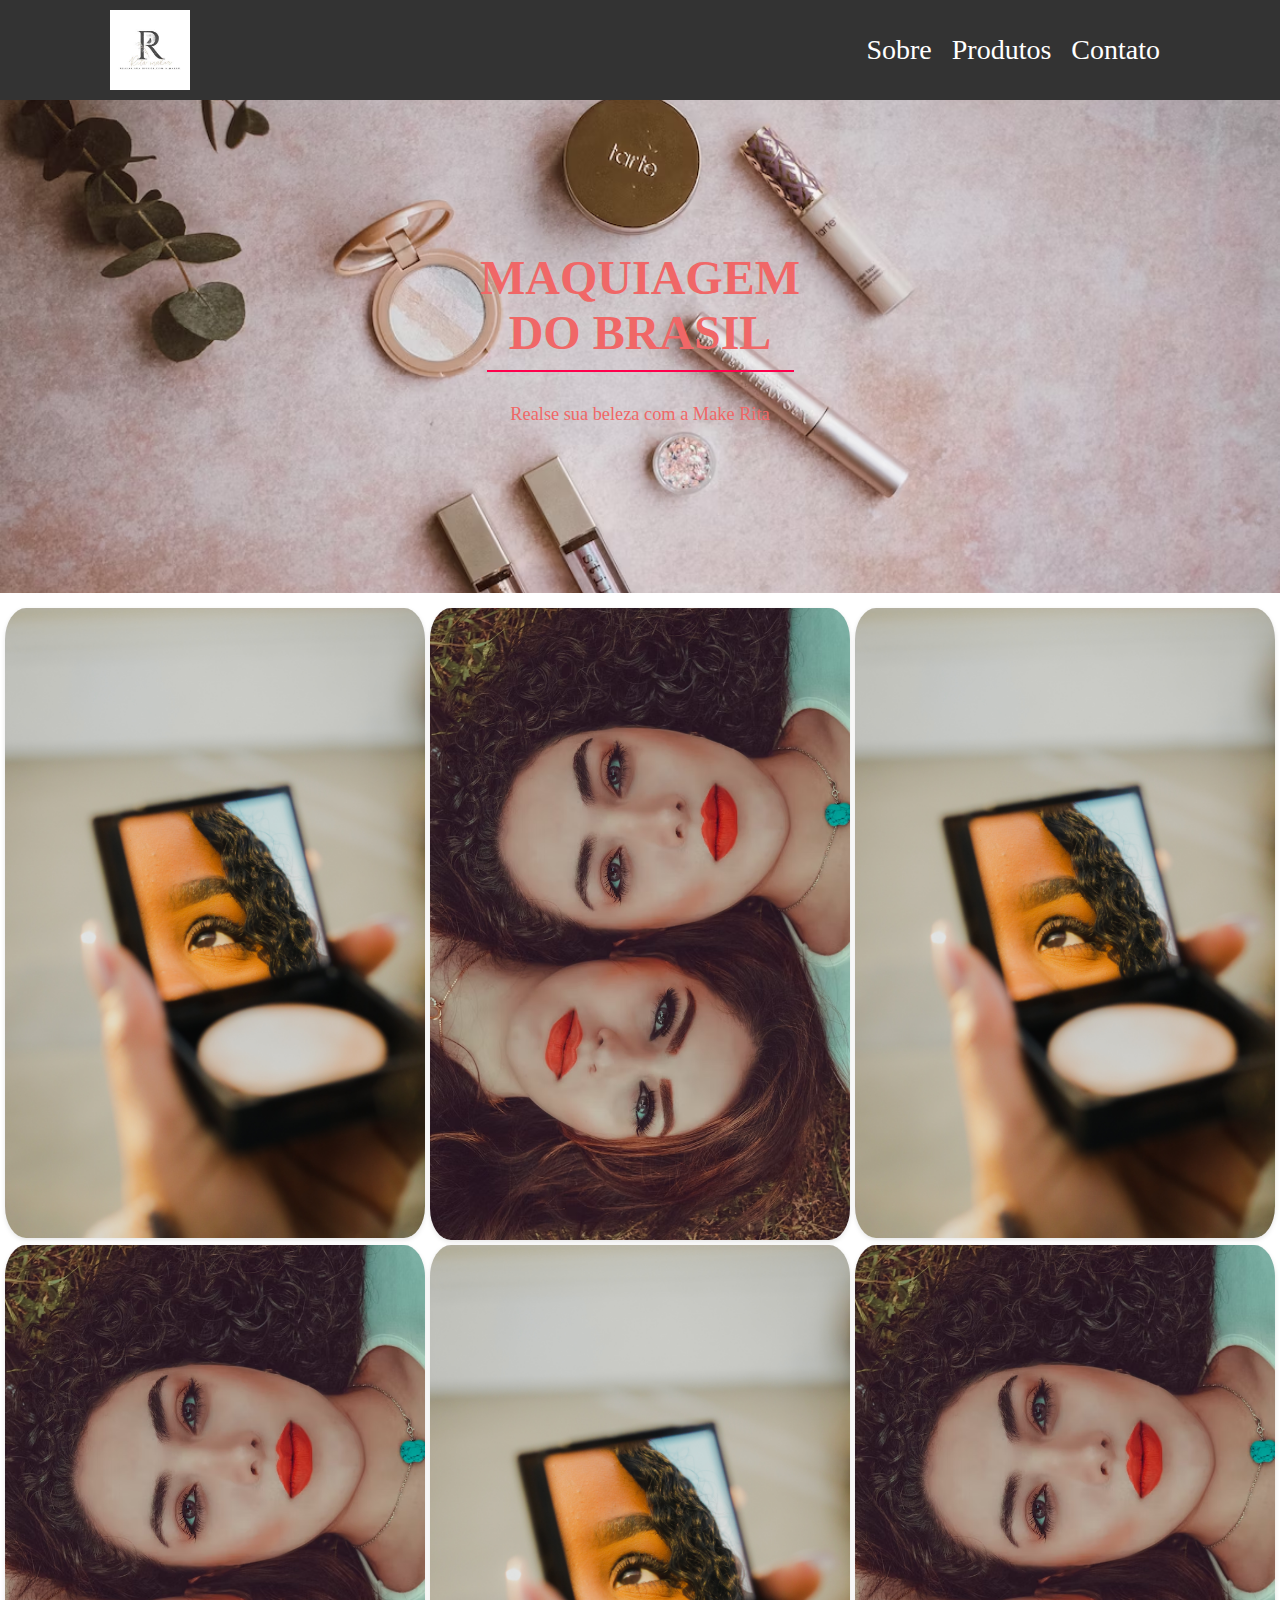
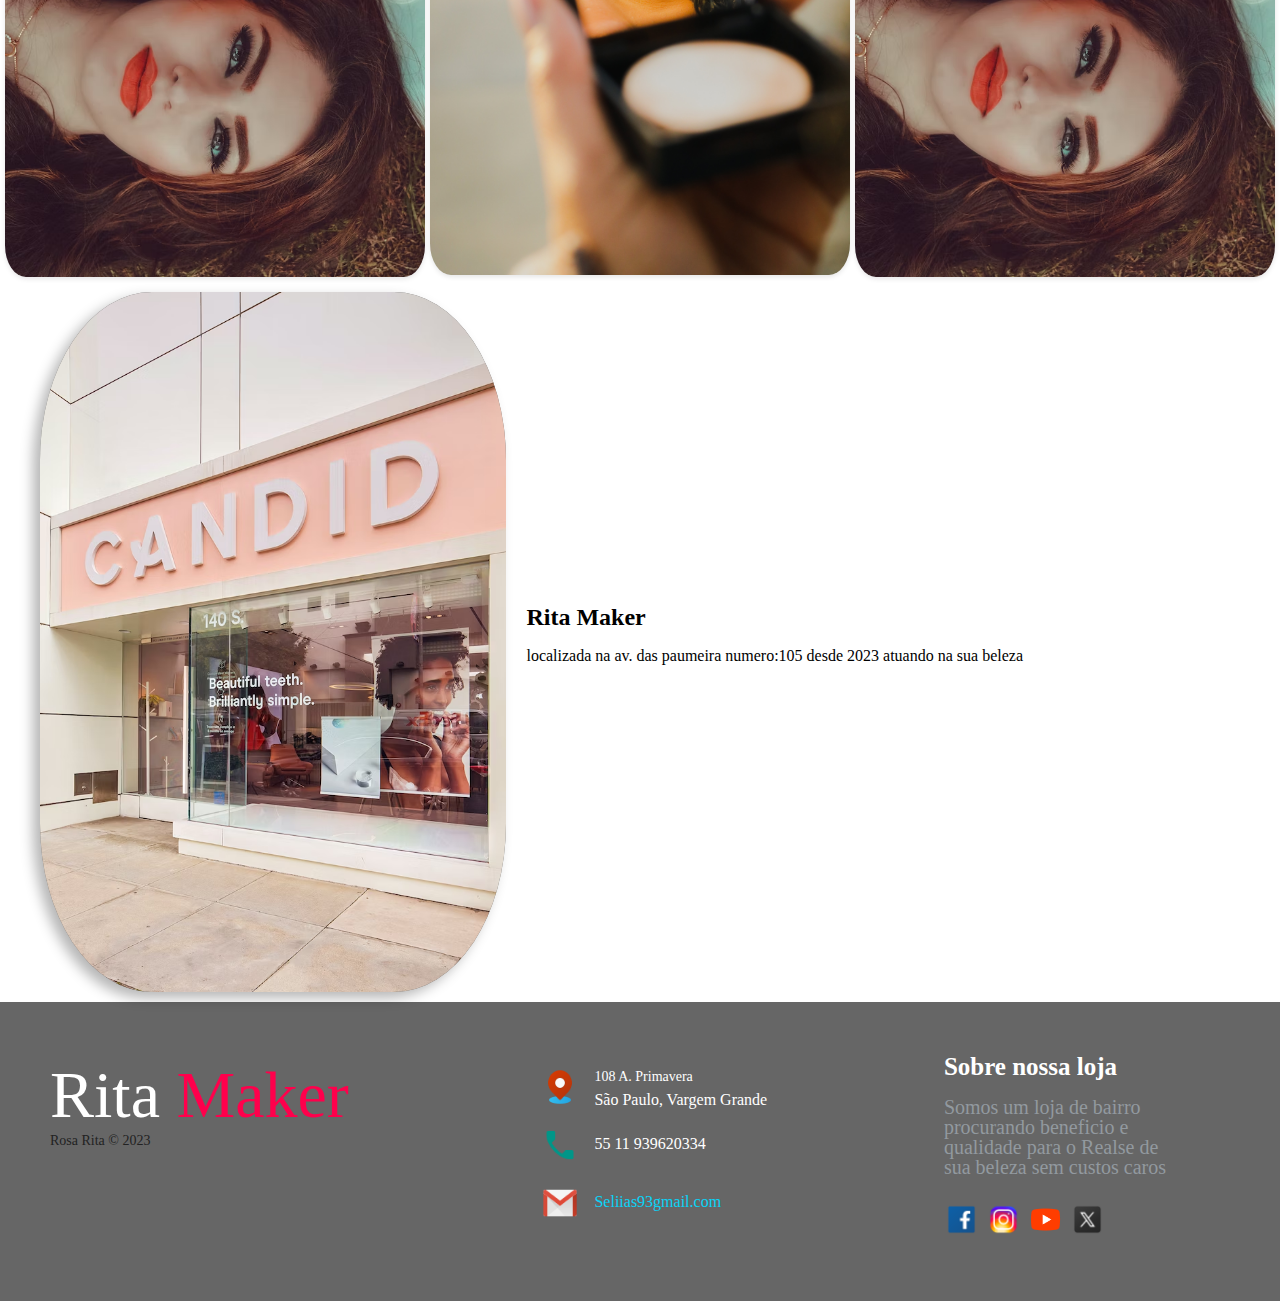
==== commit d2da48cb: "." ====
--- a/index.html
+++ b/index.html
@@ -39,7 +39,15 @@
     </div>
 </div>
 
-
+<div class="container-house">
+    <div class="content-house">
+        <h1>Rita Maker</h1>
+        <p>localizada na av. das paumeira  numero:105 desde 2023 atuando na sua beleza </p>
+    </div>
+    <div class="image-house">
+        <img  src="img/house.avif"  height="700px" alt="house" class="img-house">
+    </div>
+</div>
 
     <footer class="footer-distributed">
     
--- a/style.css
+++ b/style.css
@@ -139,18 +139,11 @@
 }
 
 @media (max-width:768px){
-	.content-house{
-		margin: 0px;
-		background-color: red;
-	}
-	.img-house{
-		height: 300px;
-		}
-		.content-house p {
-		max-width: 10ch;
-		margin: 0px 0px 0px 0px;
-		}
-}
+	.container-house{
+		display: none;
+	}
+}
+
 
 /* Estilos para o Conteúdo */
 .content-house {
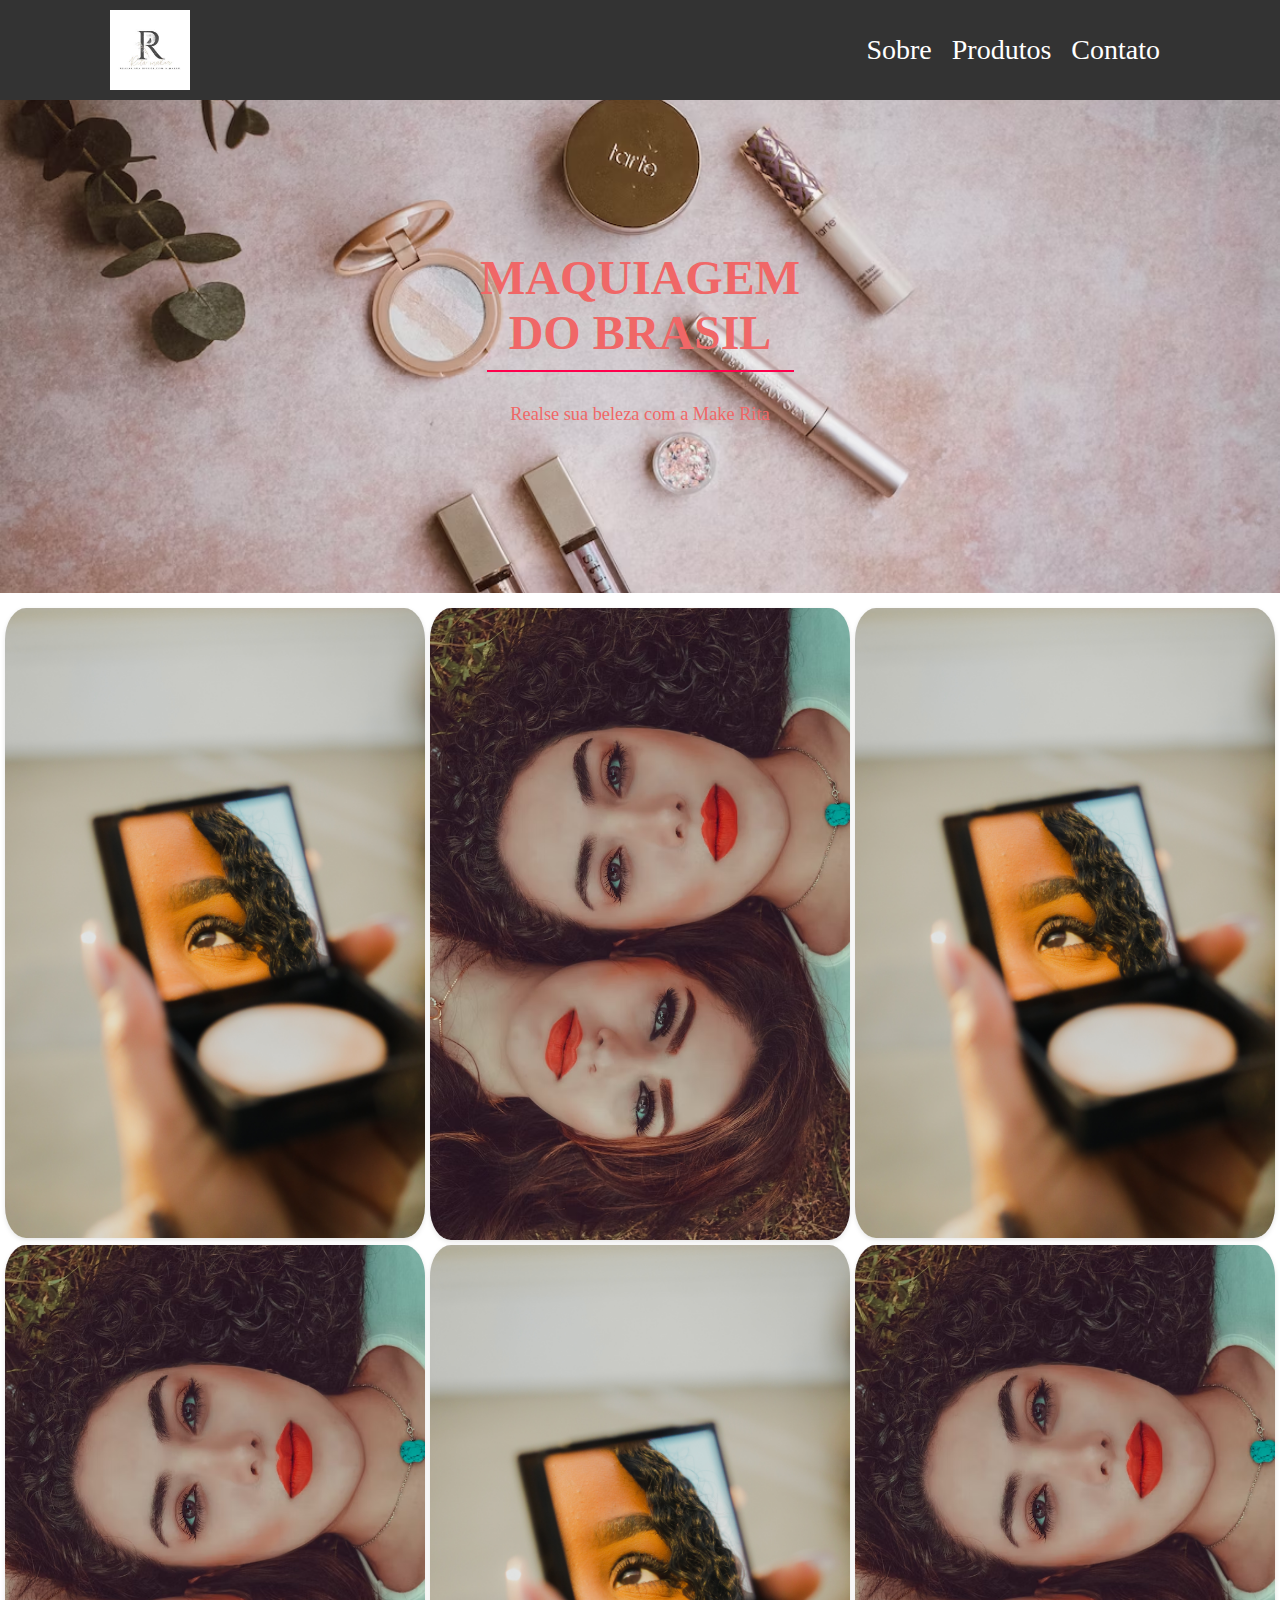
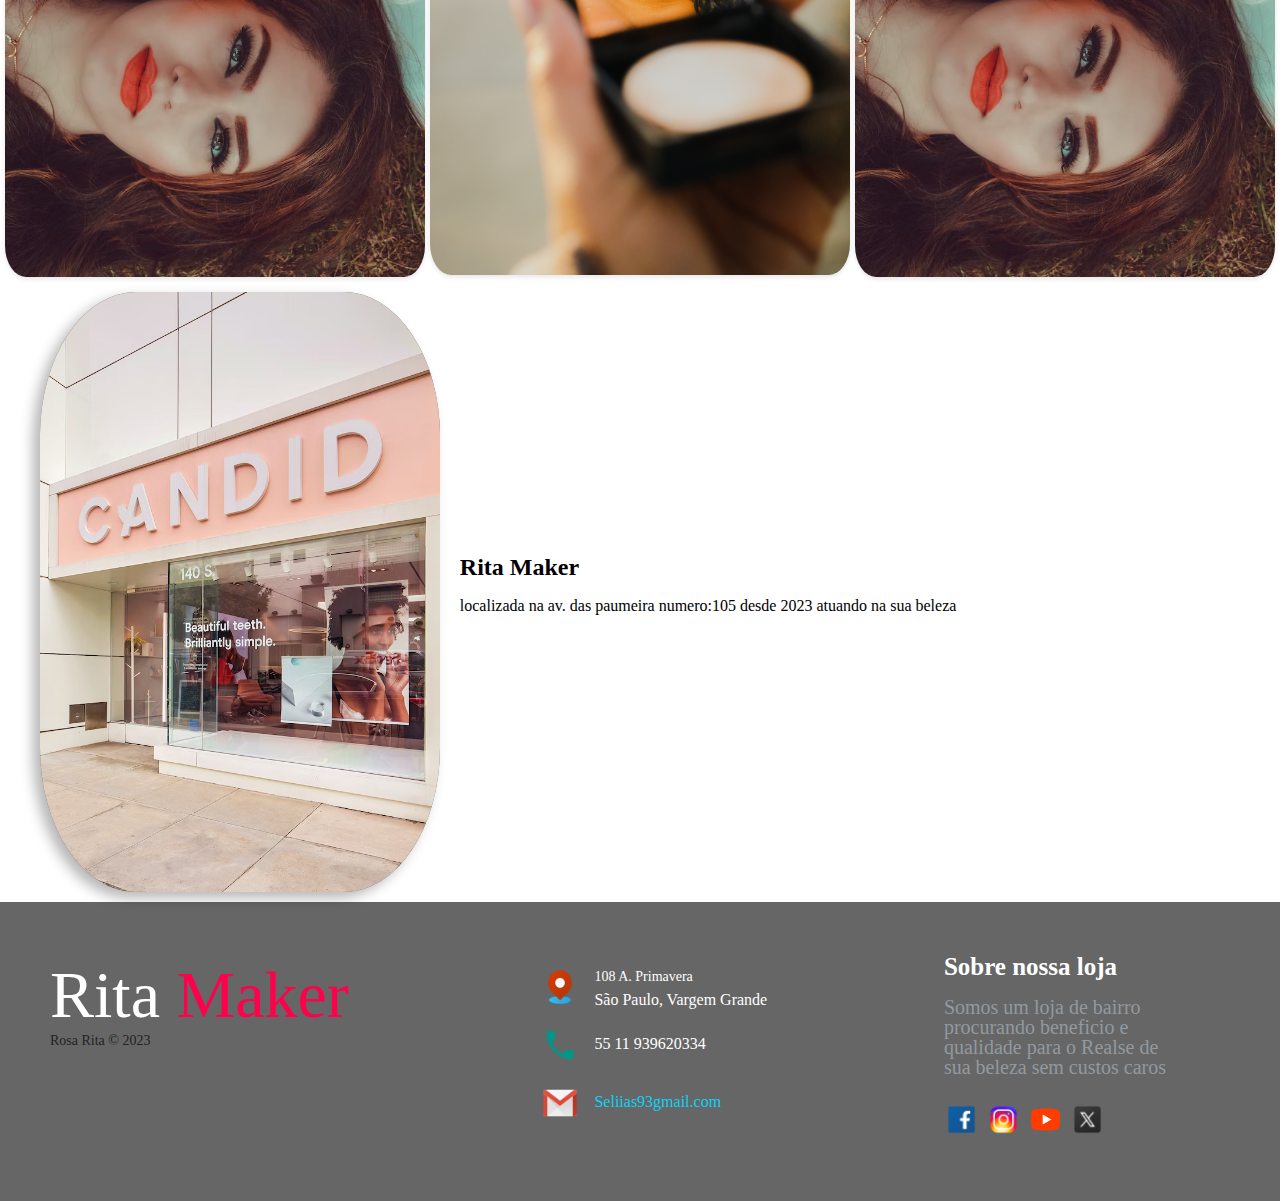
==== commit 9f8380f9: "." ====
--- a/index.html
+++ b/index.html
@@ -45,7 +45,7 @@
         <p>localizada na av. das paumeira  numero:105 desde 2023 atuando na sua beleza </p>
     </div>
     <div class="image-house">
-        <img  src="img/house.avif"  height="700px" alt="house" class="img-house">
+        <img  src="img/house.avif"  height="600px" alt="house" class="img-house">
     </div>
 </div>
 
--- a/style.css
+++ b/style.css
@@ -143,7 +143,6 @@
 		display: none;
 	}
 }
-
 
 /* Estilos para o Conteúdo */
 .content-house {
